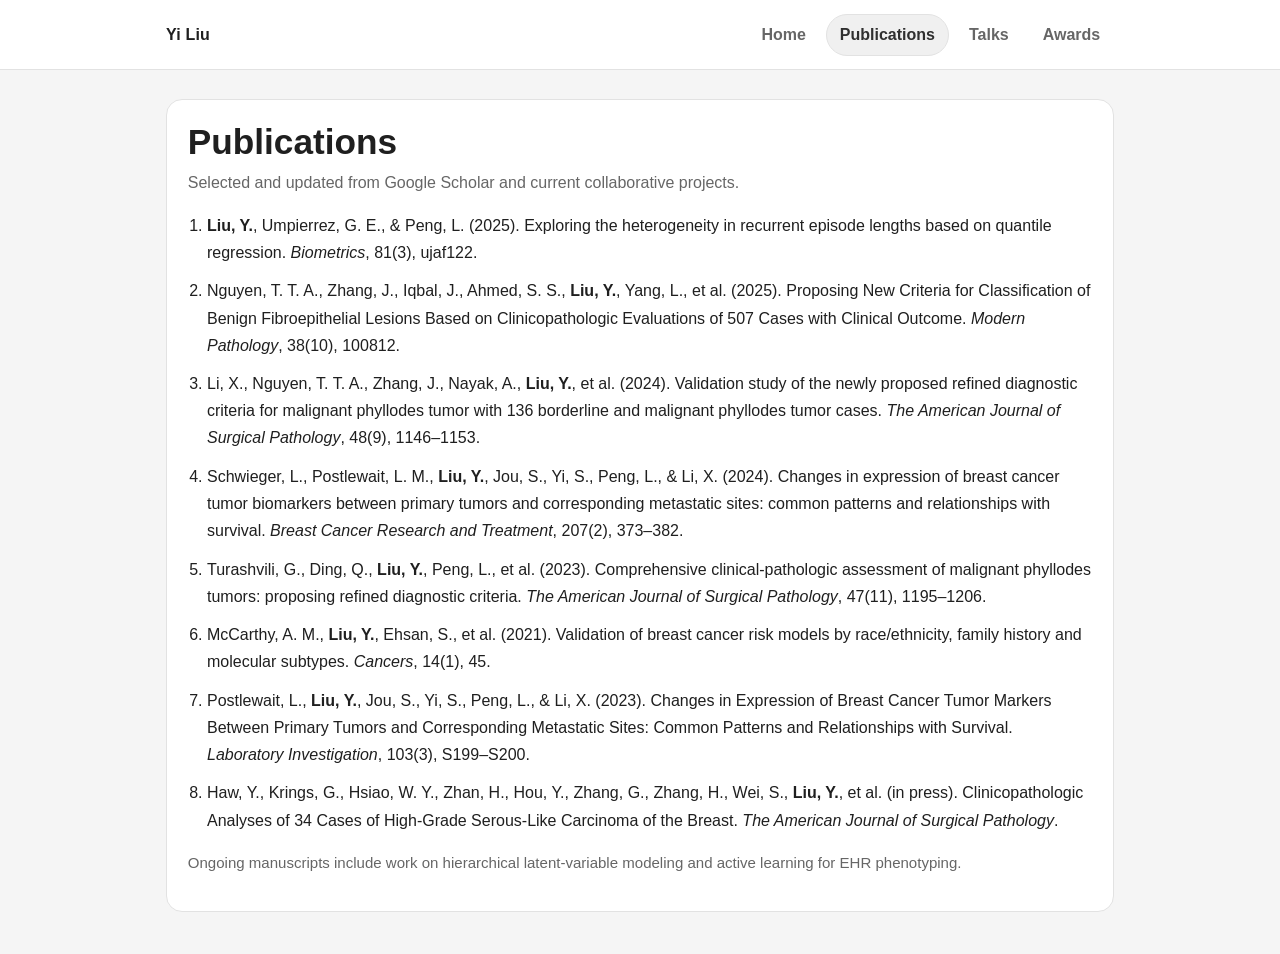
==== publications.html @ 3705e9f1 "Configure GitHub Pages Actions deployment on main" ====
<!DOCTYPE html>
<html lang="en">
  <head>
    <meta charset="UTF-8" />
    <meta name="viewport" content="width=device-width, initial-scale=1.0" />
    <title>Yi Liu | Publications</title>
    <link rel="stylesheet" href="styles.css" />
  </head>
  <body>
    <header class="site-header">
      <div class="nav-shell">
        <div class="brand">Yi Liu</div>
        <nav class="tabs" aria-label="Main navigation">
          <a href="index.html">Home</a>
          <a class="active" href="publications.html">Publications</a>
          <a href="talks.html">Talks</a>
          <a href="awards.html">Awards</a>
        </nav>
      </div>
    </header>

    <main class="container">
      <section class="list-page">
        <h1>Publications</h1>
        <p>Selected and updated from Google Scholar and current collaborative projects.</p>

        <ol>
          <li>
            <strong>Liu, Y.</strong>, Umpierrez, G. E., &amp; Peng, L. (2025). Exploring the
            heterogeneity in recurrent episode lengths based on quantile regression. <em>Biometrics</em>, 81(3), ujaf122.
          </li>
          <li>
            Nguyen, T. T. A., Zhang, J., Iqbal, J., Ahmed, S. S., <strong>Liu, Y.</strong>, Yang,
            L., et al. (2025). Proposing New Criteria for Classification of Benign Fibroepithelial
            Lesions Based on Clinicopathologic Evaluations of 507 Cases with Clinical Outcome.
            <em>Modern Pathology</em>, 38(10), 100812.
          </li>
          <li>
            Li, X., Nguyen, T. T. A., Zhang, J., Nayak, A., <strong>Liu, Y.</strong>, et al. (2024).
            Validation study of the newly proposed refined diagnostic criteria for malignant
            phyllodes tumor with 136 borderline and malignant phyllodes tumor cases.
            <em>The American Journal of Surgical Pathology</em>, 48(9), 1146–1153.
          </li>
          <li>
            Schwieger, L., Postlewait, L. M., <strong>Liu, Y.</strong>, Jou, S., Yi, S., Peng, L.,
            &amp; Li, X. (2024). Changes in expression of breast cancer tumor biomarkers between
            primary tumors and corresponding metastatic sites: common patterns and relationships
            with survival. <em>Breast Cancer Research and Treatment</em>, 207(2), 373–382.
          </li>
          <li>
            Turashvili, G., Ding, Q., <strong>Liu, Y.</strong>, Peng, L., et al. (2023).
            Comprehensive clinical-pathologic assessment of malignant phyllodes tumors: proposing
            refined diagnostic criteria. <em>The American Journal of Surgical Pathology</em>,
            47(11), 1195–1206.
          </li>
          <li>
            McCarthy, A. M., <strong>Liu, Y.</strong>, Ehsan, S., et al. (2021). Validation of breast
            cancer risk models by race/ethnicity, family history and molecular subtypes.
            <em>Cancers</em>, 14(1), 45.
          </li>
          <li>
            Postlewait, L., <strong>Liu, Y.</strong>, Jou, S., Yi, S., Peng, L., &amp; Li, X. (2023).
            Changes in Expression of Breast Cancer Tumor Markers Between Primary Tumors and
            Corresponding Metastatic Sites: Common Patterns and Relationships with Survival.
            <em>Laboratory Investigation</em>, 103(3), S199–S200.
          </li>
          <li>
            Haw, Y., Krings, G., Hsiao, W. Y., Zhan, H., Hou, Y., Zhang, G., Zhang, H., Wei, S.,
            <strong>Liu, Y.</strong>, et al. (in press). Clinicopathologic Analyses of 34 Cases of
            High-Grade Serous-Like Carcinoma of the Breast. <em>The American Journal of Surgical
            Pathology</em>.
          </li>
        </ol>

        <p class="pub-meta">
          Ongoing manuscripts include work on hierarchical latent-variable modeling and active
          learning for EHR phenotyping.
        </p>
      </section>
    </main>
  </body>
</html>
---- styles.css ----
:root {
  --bg: #f5f5f5;
  --surface: #ffffff;
  --surface-soft: #fafafa;
  --text: #1f1f1f;
  --muted: #666666;
  --line: #e2e2e2;
  --accent: #2f2f2f;
}

* {
  box-sizing: border-box;
}

body {
  margin: 0;
  font-family: "Inter", "Segoe UI", Roboto, sans-serif;
  color: var(--text);
  background: var(--bg);
  line-height: 1.7;
}

a {
  color: inherit;
}

.site-header {
  position: sticky;
  top: 0;
  z-index: 20;
  border-bottom: 1px solid var(--line);
  background: rgba(255, 255, 255, 0.92);
  backdrop-filter: blur(6px);
}

.nav-shell {
  max-width: 980px;
  margin: 0 auto;
  padding: 0.85rem 1rem;
  display: flex;
  justify-content: space-between;
  align-items: center;
  gap: 1rem;
}

.brand {
  font-weight: 700;
  letter-spacing: 0.01em;
}

.tabs {
  display: flex;
  flex-wrap: wrap;
  gap: 0.4rem;
}

.tabs a {
  padding: 0.4rem 0.8rem;
  border-radius: 999px;
  text-decoration: none;
  color: var(--muted);
  font-weight: 600;
  border: 1px solid transparent;
}

.tabs a.active,
.tabs a:hover {
  color: var(--accent);
  background: #f0f0f0;
  border-color: var(--line);
}

.container {
  max-width: 980px;
  margin: 0 auto;
  padding: 1.8rem 1rem 2.6rem;
}

.hero {
  display: grid;
  grid-template-columns: 220px 1fr;
  gap: 1.6rem;
  padding: 1.6rem;
  border-radius: 16px;
  background: var(--surface);
  border: 1px solid var(--line);
}

.hero-photo {
  width: 100%;
  max-width: 200px;
  aspect-ratio: 1;
  border-radius: 16px;
  object-fit: cover;
  background: var(--surface-soft);
  border: 1px solid var(--line);
}

h1 {
  margin: 0;
  line-height: 1.2;
  font-size: clamp(2rem, 3.6vw, 2.5rem);
}

.subtitle {
  margin: 0.2rem 0 0.8rem;
  font-size: 1.02rem;
  color: var(--muted);
}

.cta-row {
  display: flex;
  flex-wrap: wrap;
  gap: 0.65rem;
  margin-top: 1rem;
}

.button {
  text-decoration: none;
  padding: 0.5rem 0.9rem;
  border-radius: 9px;
  font-weight: 600;
  border: 1px solid var(--line);
  background: #fff;
}

.button.primary {
  color: #fff;
  border-color: var(--accent);
  background: var(--accent);
}

.list-page {
  background: var(--surface);
  border-radius: 16px;
  border: 1px solid var(--line);
  padding: 1.3rem;
}

.list-page h1 {
  font-size: clamp(1.8rem, 3.2vw, 2.2rem);
  margin-bottom: 0.35rem;
}

.list-page p {
  margin-top: 0;
  color: var(--muted);
}

ol,
ul {
  padding-left: 1.2rem;
}

li + li {
  margin-top: 0.7rem;
}

.pub-meta {
  color: var(--muted);
  font-size: 0.94rem;
}

@media (max-width: 820px) {
  .hero {
    grid-template-columns: 1fr;
  }

  .hero-photo {
    max-width: 170px;
  }
}
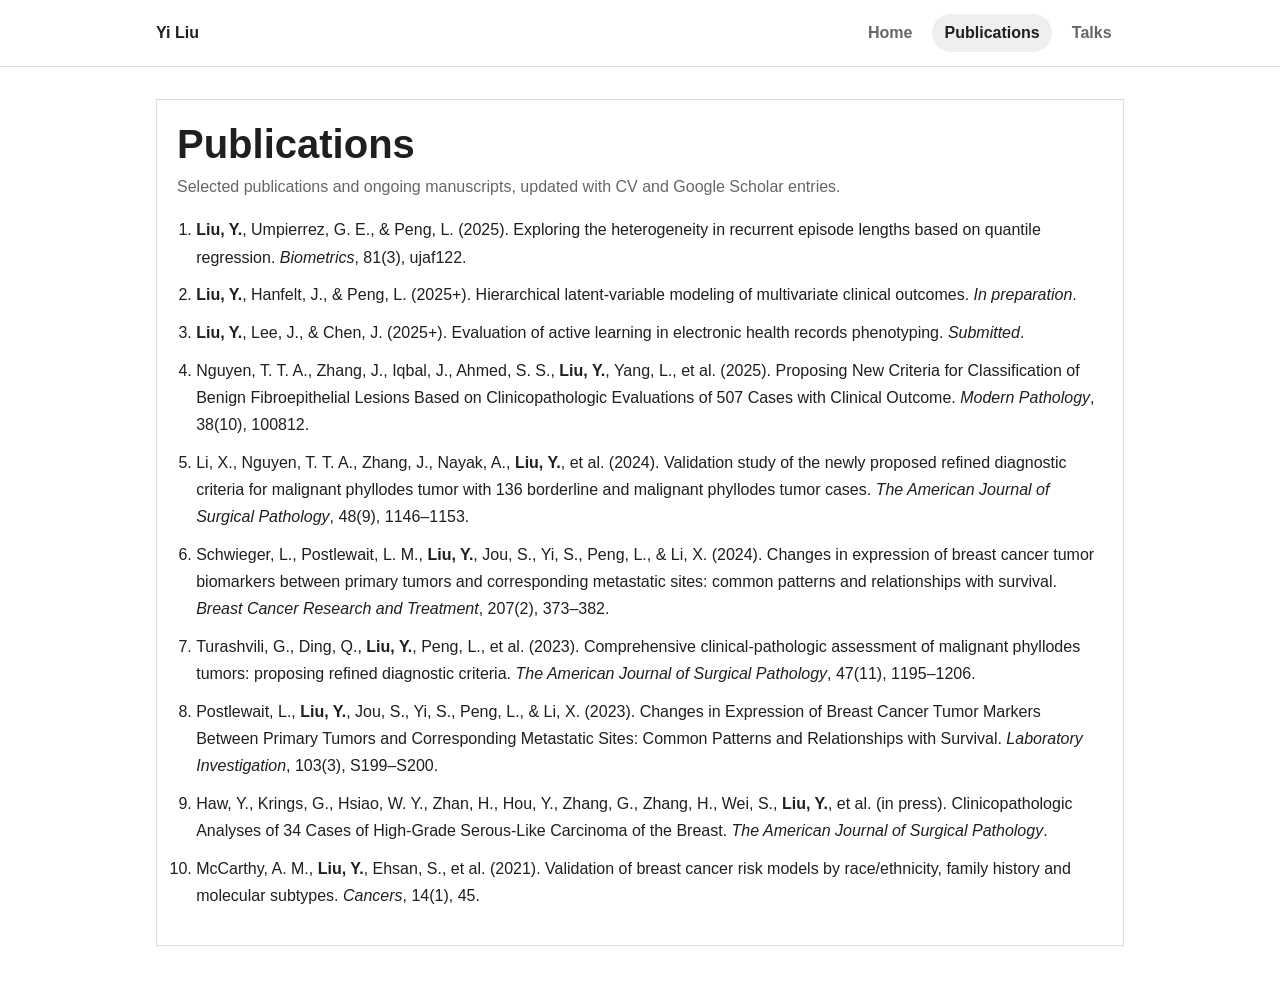
==== commit 4c8a0bba: "Update homepage sections from CV and expand publications list" ====
--- a/publications.html
+++ b/publications.html
@@ -14,7 +14,6 @@
           <a href="index.html">Home</a>
           <a class="active" href="publications.html">Publications</a>
           <a href="talks.html">Talks</a>
-          <a href="awards.html">Awards</a>
         </nav>
       </div>
     </header>
@@ -22,60 +21,20 @@
     <main class="container">
       <section class="list-page">
         <h1>Publications</h1>
-        <p>Selected and updated from Google Scholar and current collaborative projects.</p>
+        <p>Selected publications and ongoing manuscripts, updated with CV and Google Scholar entries.</p>
 
         <ol>
-          <li>
-            <strong>Liu, Y.</strong>, Umpierrez, G. E., &amp; Peng, L. (2025). Exploring the
-            heterogeneity in recurrent episode lengths based on quantile regression. <em>Biometrics</em>, 81(3), ujaf122.
-          </li>
-          <li>
-            Nguyen, T. T. A., Zhang, J., Iqbal, J., Ahmed, S. S., <strong>Liu, Y.</strong>, Yang,
-            L., et al. (2025). Proposing New Criteria for Classification of Benign Fibroepithelial
-            Lesions Based on Clinicopathologic Evaluations of 507 Cases with Clinical Outcome.
-            <em>Modern Pathology</em>, 38(10), 100812.
-          </li>
-          <li>
-            Li, X., Nguyen, T. T. A., Zhang, J., Nayak, A., <strong>Liu, Y.</strong>, et al. (2024).
-            Validation study of the newly proposed refined diagnostic criteria for malignant
-            phyllodes tumor with 136 borderline and malignant phyllodes tumor cases.
-            <em>The American Journal of Surgical Pathology</em>, 48(9), 1146–1153.
-          </li>
-          <li>
-            Schwieger, L., Postlewait, L. M., <strong>Liu, Y.</strong>, Jou, S., Yi, S., Peng, L.,
-            &amp; Li, X. (2024). Changes in expression of breast cancer tumor biomarkers between
-            primary tumors and corresponding metastatic sites: common patterns and relationships
-            with survival. <em>Breast Cancer Research and Treatment</em>, 207(2), 373–382.
-          </li>
-          <li>
-            Turashvili, G., Ding, Q., <strong>Liu, Y.</strong>, Peng, L., et al. (2023).
-            Comprehensive clinical-pathologic assessment of malignant phyllodes tumors: proposing
-            refined diagnostic criteria. <em>The American Journal of Surgical Pathology</em>,
-            47(11), 1195–1206.
-          </li>
-          <li>
-            McCarthy, A. M., <strong>Liu, Y.</strong>, Ehsan, S., et al. (2021). Validation of breast
-            cancer risk models by race/ethnicity, family history and molecular subtypes.
-            <em>Cancers</em>, 14(1), 45.
-          </li>
-          <li>
-            Postlewait, L., <strong>Liu, Y.</strong>, Jou, S., Yi, S., Peng, L., &amp; Li, X. (2023).
-            Changes in Expression of Breast Cancer Tumor Markers Between Primary Tumors and
-            Corresponding Metastatic Sites: Common Patterns and Relationships with Survival.
-            <em>Laboratory Investigation</em>, 103(3), S199–S200.
-          </li>
-          <li>
-            Haw, Y., Krings, G., Hsiao, W. Y., Zhan, H., Hou, Y., Zhang, G., Zhang, H., Wei, S.,
-            <strong>Liu, Y.</strong>, et al. (in press). Clinicopathologic Analyses of 34 Cases of
-            High-Grade Serous-Like Carcinoma of the Breast. <em>The American Journal of Surgical
-            Pathology</em>.
-          </li>
+          <li><strong>Liu, Y.</strong>, Umpierrez, G. E., &amp; Peng, L. (2025). Exploring the heterogeneity in recurrent episode lengths based on quantile regression. <em>Biometrics</em>, 81(3), ujaf122.</li>
+          <li><strong>Liu, Y.</strong>, Hanfelt, J., &amp; Peng, L. (2025+). Hierarchical latent-variable modeling of multivariate clinical outcomes. <em>In preparation</em>.</li>
+          <li><strong>Liu, Y.</strong>, Lee, J., &amp; Chen, J. (2025+). Evaluation of active learning in electronic health records phenotyping. <em>Submitted</em>.</li>
+          <li>Nguyen, T. T. A., Zhang, J., Iqbal, J., Ahmed, S. S., <strong>Liu, Y.</strong>, Yang, L., et al. (2025). Proposing New Criteria for Classification of Benign Fibroepithelial Lesions Based on Clinicopathologic Evaluations of 507 Cases with Clinical Outcome. <em>Modern Pathology</em>, 38(10), 100812.</li>
+          <li>Li, X., Nguyen, T. T. A., Zhang, J., Nayak, A., <strong>Liu, Y.</strong>, et al. (2024). Validation study of the newly proposed refined diagnostic criteria for malignant phyllodes tumor with 136 borderline and malignant phyllodes tumor cases. <em>The American Journal of Surgical Pathology</em>, 48(9), 1146–1153.</li>
+          <li>Schwieger, L., Postlewait, L. M., <strong>Liu, Y.</strong>, Jou, S., Yi, S., Peng, L., &amp; Li, X. (2024). Changes in expression of breast cancer tumor biomarkers between primary tumors and corresponding metastatic sites: common patterns and relationships with survival. <em>Breast Cancer Research and Treatment</em>, 207(2), 373–382.</li>
+          <li>Turashvili, G., Ding, Q., <strong>Liu, Y.</strong>, Peng, L., et al. (2023). Comprehensive clinical-pathologic assessment of malignant phyllodes tumors: proposing refined diagnostic criteria. <em>The American Journal of Surgical Pathology</em>, 47(11), 1195–1206.</li>
+          <li>Postlewait, L., <strong>Liu, Y.</strong>, Jou, S., Yi, S., Peng, L., &amp; Li, X. (2023). Changes in Expression of Breast Cancer Tumor Markers Between Primary Tumors and Corresponding Metastatic Sites: Common Patterns and Relationships with Survival. <em>Laboratory Investigation</em>, 103(3), S199–S200.</li>
+          <li>Haw, Y., Krings, G., Hsiao, W. Y., Zhan, H., Hou, Y., Zhang, G., Zhang, H., Wei, S., <strong>Liu, Y.</strong>, et al. (in press). Clinicopathologic Analyses of 34 Cases of High-Grade Serous-Like Carcinoma of the Breast. <em>The American Journal of Surgical Pathology</em>.</li>
+          <li>McCarthy, A. M., <strong>Liu, Y.</strong>, Ehsan, S., et al. (2021). Validation of breast cancer risk models by race/ethnicity, family history and molecular subtypes. <em>Cancers</em>, 14(1), 45.</li>
         </ol>
-
-        <p class="pub-meta">
-          Ongoing manuscripts include work on hierarchical latent-variable modeling and active
-          learning for EHR phenotyping.
-        </p>
       </section>
     </main>
   </body>
--- a/styles.css
+++ b/styles.css
@@ -1,10 +1,9 @@
 :root {
-  --bg: #f5f5f5;
-  --surface: #ffffff;
-  --surface-soft: #fafafa;
+  --bg-white: #ffffff;
+  --bg-gray: #f3f3f3;
   --text: #1f1f1f;
   --muted: #666666;
-  --line: #e2e2e2;
+  --line: #dedede;
   --accent: #2f2f2f;
 }
 
@@ -16,7 +15,7 @@
   margin: 0;
   font-family: "Inter", "Segoe UI", Roboto, sans-serif;
   color: var(--text);
-  background: var(--bg);
+  background: var(--bg-white);
   line-height: 1.7;
 }
 
@@ -29,12 +28,11 @@
   top: 0;
   z-index: 20;
   border-bottom: 1px solid var(--line);
-  background: rgba(255, 255, 255, 0.92);
-  backdrop-filter: blur(6px);
+  background: rgba(255, 255, 255, 0.95);
 }
 
 .nav-shell {
-  max-width: 980px;
+  max-width: 1000px;
   margin: 0 auto;
   padding: 0.85rem 1rem;
   display: flex;
@@ -45,80 +43,96 @@
 
 .brand {
   font-weight: 700;
-  letter-spacing: 0.01em;
 }
 
 .tabs {
   display: flex;
   flex-wrap: wrap;
-  gap: 0.4rem;
+  gap: 0.45rem;
 }
 
 .tabs a {
-  padding: 0.4rem 0.8rem;
+  padding: 0.35rem 0.78rem;
   border-radius: 999px;
   text-decoration: none;
   color: var(--muted);
   font-weight: 600;
-  border: 1px solid transparent;
 }
 
 .tabs a.active,
 .tabs a:hover {
-  color: var(--accent);
-  background: #f0f0f0;
-  border-color: var(--line);
+  color: var(--text);
+  background: #efefef;
 }
 
 .container {
-  max-width: 980px;
+  max-width: 1000px;
   margin: 0 auto;
-  padding: 1.8rem 1rem 2.6rem;
+  padding: 2rem 1rem 3rem;
 }
 
-.hero {
+.section-block {
+  padding: 2.2rem 0;
+  border-bottom: 1px solid var(--line);
+}
+
+.section-light {
+  background: var(--bg-white);
+}
+
+.section-gray {
+  background: var(--bg-gray);
+}
+
+.content-wrap {
+  max-width: 1000px;
+  margin: 0 auto;
+  padding: 0 1rem;
+}
+
+.intro-grid {
   display: grid;
   grid-template-columns: 220px 1fr;
-  gap: 1.6rem;
-  padding: 1.6rem;
-  border-radius: 16px;
-  background: var(--surface);
-  border: 1px solid var(--line);
+  gap: 1.5rem;
+  align-items: start;
 }
 
 .hero-photo {
   width: 100%;
   max-width: 200px;
   aspect-ratio: 1;
-  border-radius: 16px;
-  object-fit: cover;
-  background: var(--surface-soft);
+  border-radius: 10px;
   border: 1px solid var(--line);
+  background: #fafafa;
 }
 
 h1 {
   margin: 0;
   line-height: 1.2;
-  font-size: clamp(2rem, 3.6vw, 2.5rem);
+  font-size: clamp(2rem, 3.4vw, 2.5rem);
+}
+
+h2 {
+  margin: 0 0 0.65rem;
+  font-size: 1.45rem;
 }
 
 .subtitle {
   margin: 0.2rem 0 0.8rem;
-  font-size: 1.02rem;
   color: var(--muted);
 }
 
 .cta-row {
   display: flex;
   flex-wrap: wrap;
-  gap: 0.65rem;
+  gap: 0.6rem;
   margin-top: 1rem;
 }
 
 .button {
   text-decoration: none;
-  padding: 0.5rem 0.9rem;
-  border-radius: 9px;
+  padding: 0.46rem 0.88rem;
+  border-radius: 8px;
   font-weight: 600;
   border: 1px solid var(--line);
   background: #fff;
@@ -126,19 +140,17 @@
 
 .button.primary {
   color: #fff;
+  background: var(--accent);
   border-color: var(--accent);
-  background: var(--accent);
 }
 
 .list-page {
-  background: var(--surface);
-  border-radius: 16px;
+  background: #fff;
   border: 1px solid var(--line);
-  padding: 1.3rem;
+  padding: 1.25rem;
 }
 
 .list-page h1 {
-  font-size: clamp(1.8rem, 3.2vw, 2.2rem);
   margin-bottom: 0.35rem;
 }
 
@@ -153,20 +165,15 @@
 }
 
 li + li {
-  margin-top: 0.7rem;
+  margin-top: 0.66rem;
 }
 
-.pub-meta {
-  color: var(--muted);
-  font-size: 0.94rem;
-}
-
-@media (max-width: 820px) {
-  .hero {
+@media (max-width: 830px) {
+  .intro-grid {
     grid-template-columns: 1fr;
   }
 
   .hero-photo {
-    max-width: 170px;
+    max-width: 160px;
   }
 }
